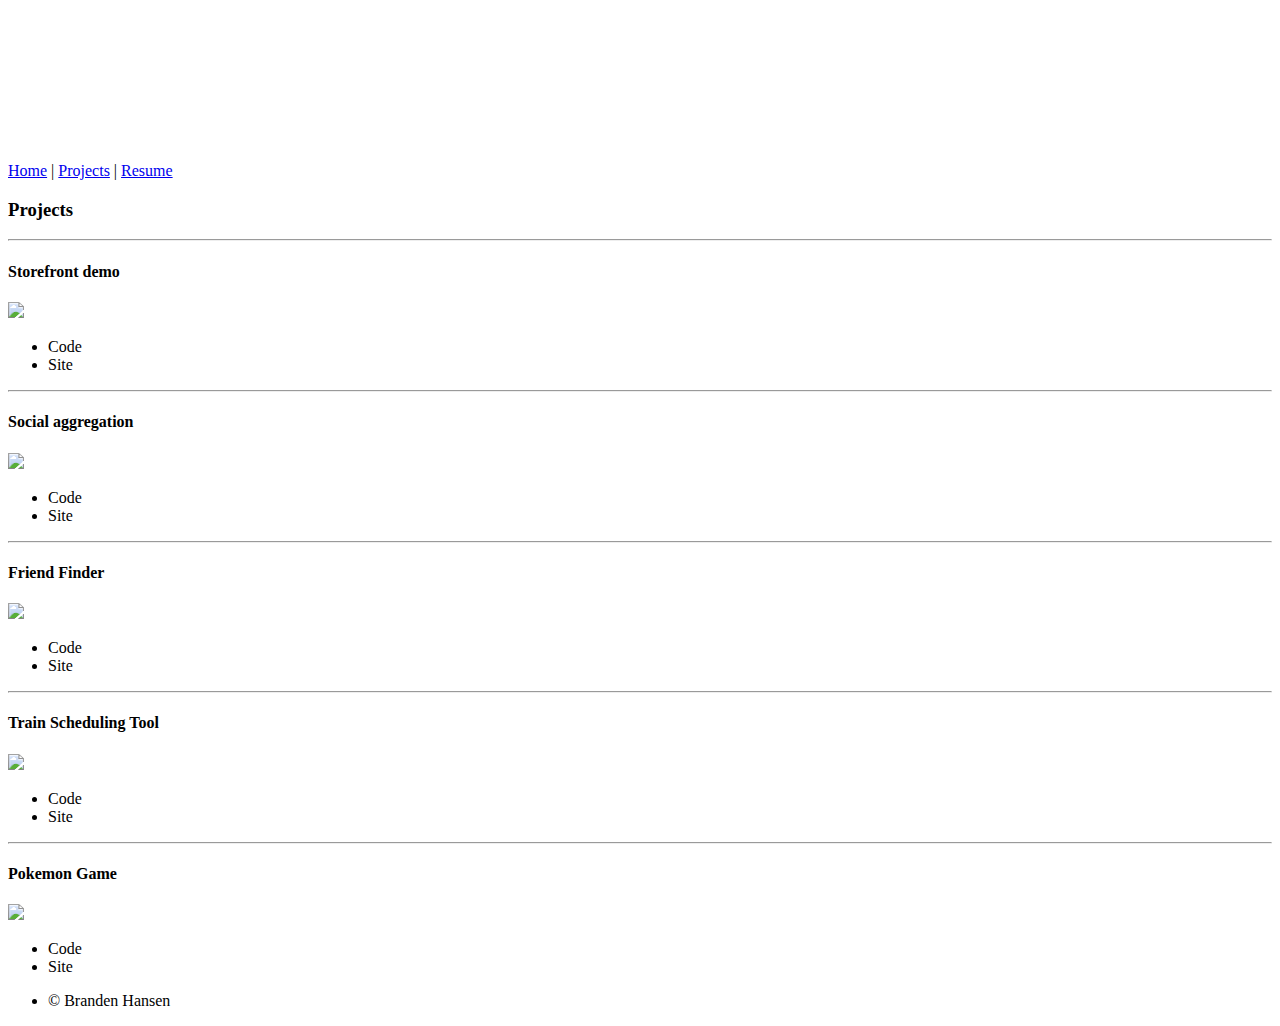
==== projects.html @ 68c84ddf "Massive revamp of portfolio page" ====
<!DOCTYPE HTML>
<html>
	<head>
		<title>Design with Code.</title>
		<meta charset="utf-8" />
		<meta name="viewport" content="width=device-width, initial-scale=1, user-scalable=no" />
		<link rel="stylesheet" href="../assets/css/main.css" />
		<link rel="stylesheet" href="../assets/css/css.css" />
		<noscript><link rel="stylesheet" href="../assets/css/noscript.css" /></noscript>
	</head>
	<body class="is-preload">
		<div class="background_video">
			<video loop muted autoplay poster="../images/videoframe.jpg" class="fullscreen-bg__video">
				<source src="../images/waves.mp4" type="video/mp4">
			</video>
		</div>
		<!-- Wrapper -->
		
					<div id="wrapper">
						
						<section id="projects">
							<div id="wrapper">
							<section id="navigation">
								<nav id="navLink">
									<a href="../index.html">Home</a> | 
									<a href="./projects.html">Projects</a> | 
									<a href="./resume.html">Resume</a> 
								
								</nav>
							</section>
						</div>
							<h3>Projects</h3>
							<hr/>
							<h4>Storefront demo</h4>
                            <a href="https://ecommercesitedemo.herokuapp.com/">
                                <img id="screenshot" src="../images/ecommerce.png">
							</a>
							<ul class="icons">
								<li><a href="https://github.com/bchansen123/storePage" class="icon fa-file-code"></a>Code</li>
								<li><a href="https://ecommercesitedemo.herokuapp.com/" class="icon fa-eye"></a>Site</li>
							</ul>
                            <hr/>
							<h4>Social aggregation</h4>
                            <a href="/project_1">
                                <img id="screenshot" src="../images/social.png">
							</a>
							<ul class="icons">
								<li><a href="https://github.com/bchansen123/project_1" class="icon fa-file-code"></a>Code</li>
								<li><a href="/project_1" class="icon fa-eye"></a>Site</li>
							</ul>
                            <hr/>
							<h4>Friend Finder</h4>
                            <a href="https://damp-retreat-62731.herokuapp.com/friends">
                                <img id="screenshot" src="../images/survey.png">
							</a>
							<ul class="icons">
								<li><a href="https://github.com/bchansen123/friendFinder" class="icon fa-file-code"></a>Code</li>
								<li><a href="https://damp-retreat-62731.herokuapp.com/friends" class="icon fa-eye"></a>Site</li>
							</ul>
                            <hr/>
                            
                            <h4>Train Scheduling Tool</h4>
                            <a href="/train_tracker">
                                <img id="screenshot" src="../images/train.png">
							</a>
							<ul class="icons">
								<li><a href="https://github.com/bchansen123/train_tracker" class="icon fa-file-code"></a>Code</li>
								<li><a href="/train_tracker" class="icon fa-eye"></a>Site</li>
							</ul>
                            <hr/>
                            <h4>Pokemon Game</h4>
                            <a href="/unit-4-game">
                            <img id="screenshot" src="../images/pokemon.png">
							</a>
							<ul class="icons">
								<li><a href="https://github.com/bchansen123/unit-4-game" class="icon fa-file-code"></a>Code</li>
								<li><a href="/unit-4-game" class="icon fa-eye"></a>Site</li>
							</ul>
						</section>
					</div>
					
				<!-- Footer -->
					<footer id="footer">
						<ul class="copyright">
							<li>&copy; Branden Hansen</li>
						</ul>
					</footer>

			</div>
			

		<!-- Scripts -->
			<script>
				if ('addEventListener' in window) {
					window.addEventListener('load', function() { document.body.className = document.body.className.replace(/\bis-preload\b/, ''); });
					document.body.className += (navigator.userAgent.match(/(MSIE|rv:11\.0)/) ? ' is-ie' : '');
				}
			</script>

	</body>
</html>
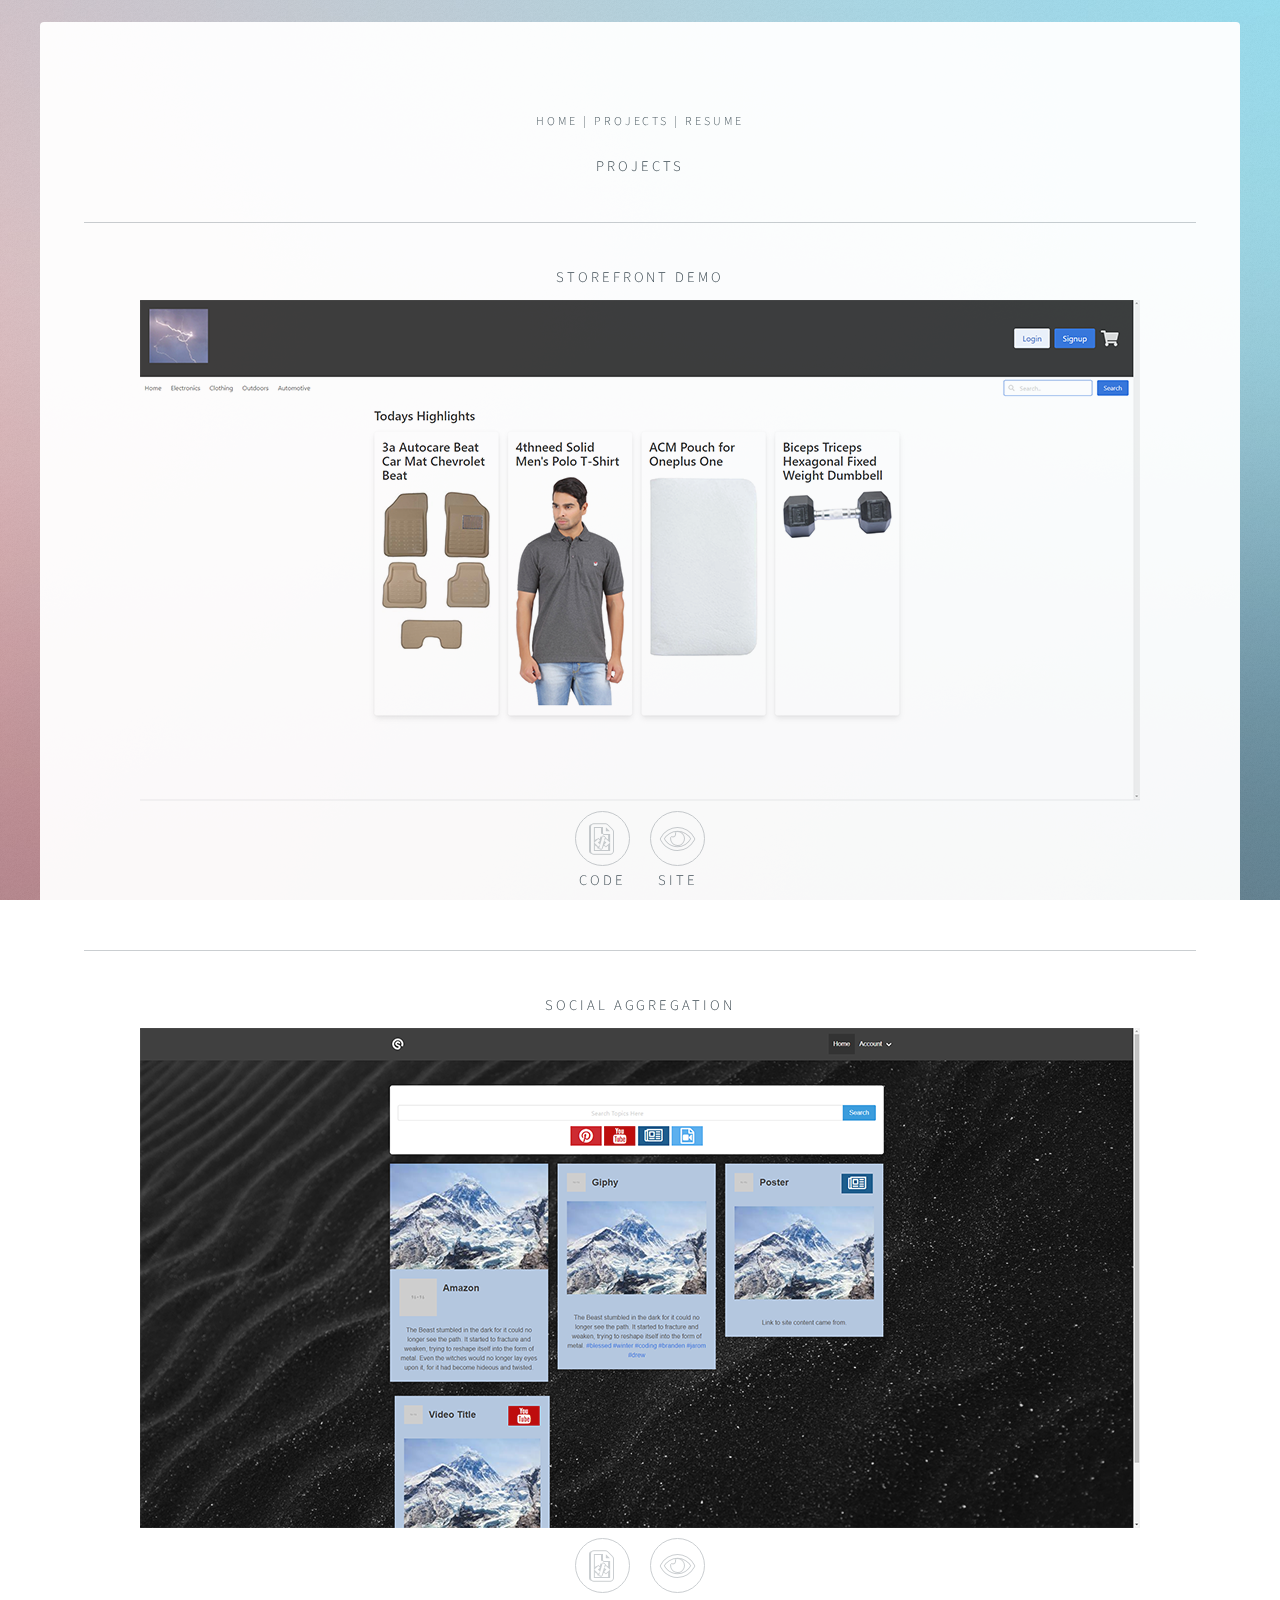
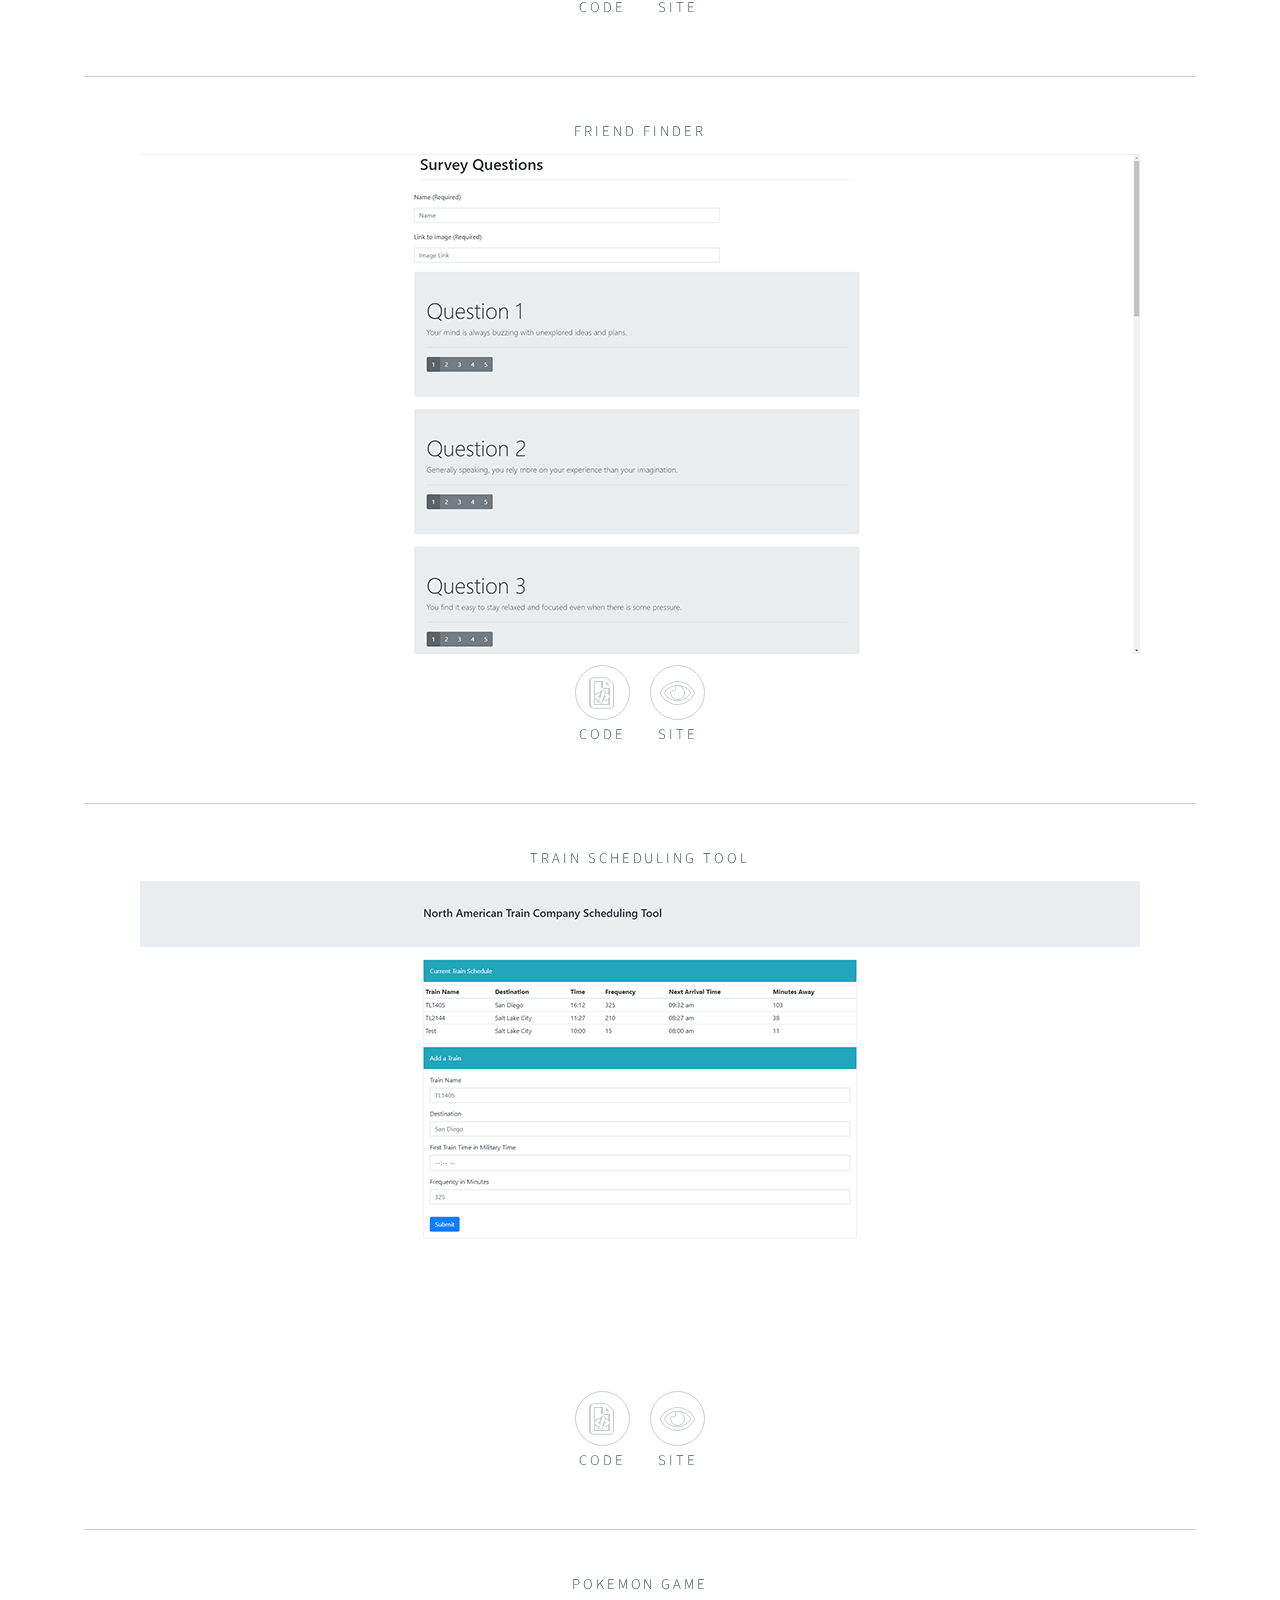
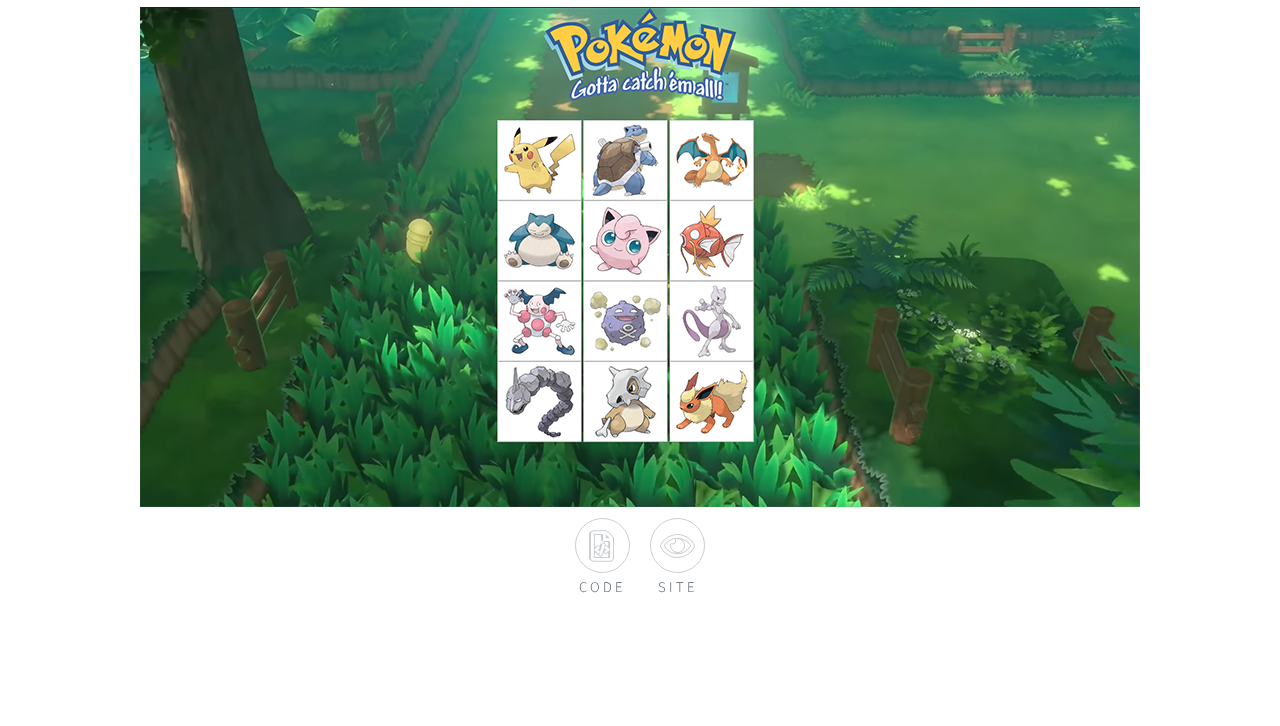
==== commit 16bb76e8: "Restructured files for github pages" ====
--- a/projects.html
+++ b/projects.html
@@ -4,14 +4,14 @@
 		<title>Design with Code.</title>
 		<meta charset="utf-8" />
 		<meta name="viewport" content="width=device-width, initial-scale=1, user-scalable=no" />
-		<link rel="stylesheet" href="../assets/css/main.css" />
-		<link rel="stylesheet" href="../assets/css/css.css" />
-		<noscript><link rel="stylesheet" href="../assets/css/noscript.css" /></noscript>
+		<link rel="stylesheet" href="./assets/css/main.css" />
+		<link rel="stylesheet" href="./assets/css/css.css" />
+		<noscript><link rel="stylesheet" href="./assets/css/noscript.css" /></noscript>
 	</head>
 	<body class="is-preload">
 		<div class="background_video">
-			<video loop muted autoplay poster="../images/videoframe.jpg" class="fullscreen-bg__video">
-				<source src="../images/waves.mp4" type="video/mp4">
+			<video loop muted autoplay poster="./images/videoframe.jpg" class="fullscreen-bg__video">
+				<source src="./images/waves.mp4" type="video/mp4">
 			</video>
 		</div>
 		<!-- Wrapper -->
@@ -22,7 +22,7 @@
 							<div id="wrapper">
 							<section id="navigation">
 								<nav id="navLink">
-									<a href="../index.html">Home</a> | 
+									<a href="./index.html">Home</a> | 
 									<a href="./projects.html">Projects</a> | 
 									<a href="./resume.html">Resume</a> 
 								
@@ -33,7 +33,7 @@
 							<hr/>
 							<h4>Storefront demo</h4>
                             <a href="https://ecommercesitedemo.herokuapp.com/">
-                                <img id="screenshot" src="../images/ecommerce.png">
+                                <img id="screenshot" src="./images/ecommerce.png">
 							</a>
 							<ul class="icons">
 								<li><a href="https://github.com/bchansen123/storePage" class="icon fa-file-code"></a>Code</li>
@@ -42,7 +42,7 @@
                             <hr/>
 							<h4>Social aggregation</h4>
                             <a href="/project_1">
-                                <img id="screenshot" src="../images/social.png">
+                                <img id="screenshot" src="./images/social.png">
 							</a>
 							<ul class="icons">
 								<li><a href="https://github.com/bchansen123/project_1" class="icon fa-file-code"></a>Code</li>
@@ -51,7 +51,7 @@
                             <hr/>
 							<h4>Friend Finder</h4>
                             <a href="https://damp-retreat-62731.herokuapp.com/friends">
-                                <img id="screenshot" src="../images/survey.png">
+                                <img id="screenshot" src="./images/survey.png">
 							</a>
 							<ul class="icons">
 								<li><a href="https://github.com/bchansen123/friendFinder" class="icon fa-file-code"></a>Code</li>
@@ -61,7 +61,7 @@
                             
                             <h4>Train Scheduling Tool</h4>
                             <a href="/train_tracker">
-                                <img id="screenshot" src="../images/train.png">
+                                <img id="screenshot" src="./images/train.png">
 							</a>
 							<ul class="icons">
 								<li><a href="https://github.com/bchansen123/train_tracker" class="icon fa-file-code"></a>Code</li>
@@ -70,7 +70,7 @@
                             <hr/>
                             <h4>Pokemon Game</h4>
                             <a href="/unit-4-game">
-                            <img id="screenshot" src="../images/pokemon.png">
+                            <img id="screenshot" src="./images/pokemon.png">
 							</a>
 							<ul class="icons">
 								<li><a href="https://github.com/bchansen123/unit-4-game" class="icon fa-file-code"></a>Code</li>
--- a/assets/css/main.css
+++ b/assets/css/main.css
@@ -0,0 +1,1057 @@
+@import url(fontawesome-all.min.css);
+@import url("https://fonts.googleapis.com/css?family=Source+Sans+Pro:300");
+
+/*
+	Identity by HTML5 UP
+	html5up.net | @ajlkn
+	Free for personal and commercial use under the CCA 3.0 license (html5up.net/license)
+*/
+
+/* Icon (alt) */
+
+	html, body, div, span, applet, object,
+	iframe, h1, h2, h3, h4, h5, h6, p, blockquote,
+	pre, a, abbr, acronym, address, big, cite,
+	code, del, dfn, em, img, ins, kbd, q, s, samp,
+	small, strike, strong, sub, sup, tt, var, b,
+	u, i, center, dl, dt, dd, ol, ul, li, fieldset,
+	form, label, legend, table, caption, tbody,
+	tfoot, thead, tr, th, td, article, aside,
+	canvas, details, embed, figure, figcaption,
+	footer, header, hgroup, menu, nav, output, ruby,
+	section, summary, time, mark, audio, video {
+		margin: 0;
+		padding: 0;
+		border: 0;
+		font-size: 100%;
+		font: inherit;
+		vertical-align: baseline;
+	}
+
+	article, aside, details, figcaption, figure,
+	footer, header, hgroup, menu, nav, section {
+		display: block;
+	}
+
+	body {
+		line-height: 1;
+	}
+
+	ol, ul {
+		list-style: none;
+	}
+
+	blockquote, q {
+		quotes: none;
+	}
+
+		blockquote:before, blockquote:after, q:before, q:after {
+			content: '';
+			content: none;
+		}
+
+	table {
+		border-collapse: collapse;
+		border-spacing: 0;
+	}
+
+	body {
+		-webkit-text-size-adjust: none;
+	}
+
+	mark {
+		background-color: transparent;
+		color: inherit;
+	}
+
+	input::-moz-focus-inner {
+		border: 0;
+		padding: 0;
+	}
+
+	input, select, textarea {
+		-moz-appearance: none;
+		-webkit-appearance: none;
+		-ms-appearance: none;
+		appearance: none;
+	}
+
+/* Basic */
+
+	@media screen and (max-width: 480px) {
+
+		html, body {
+			min-width: 320px;
+		}
+
+	}
+
+	html {
+		box-sizing: border-box;
+	}
+
+	*, *:before, *:after {
+		box-sizing: inherit;
+	}
+
+	body.is-preload *, body.is-preload *:before, body.is-preload *:after {
+		-moz-animation: none !important;
+		-webkit-animation: none !important;
+		-ms-animation: none !important;
+		animation: none !important;
+		-moz-transition: none !important;
+		-webkit-transition: none !important;
+		-ms-transition: none !important;
+		transition: none !important;
+	}
+
+	html {
+		height: 100%;
+	}
+
+	body {
+		height: 100%;
+		background-color: #ffffff;
+		background-image: url("images/overlay.png"), -moz-linear-gradient(60deg, rgba(255, 165, 150, 0.5) 5%, rgba(0, 228, 255, 0.35)), url("../../images/bg.jpg");
+		background-image: url("images/overlay.png"), -webkit-linear-gradient(60deg, rgba(255, 165, 150, 0.5) 5%, rgba(0, 228, 255, 0.35)), url("../../images/bg.jpg");
+		background-image: url("images/overlay.png"), -ms-linear-gradient(60deg, rgba(255, 165, 150, 0.5) 5%, rgba(0, 228, 255, 0.35)), url("../../images/bg.jpg");
+		background-image: url("images/overlay.png"), linear-gradient(60deg, rgba(255, 165, 150, 0.5) 5%, rgba(0, 228, 255, 0.35)), url("../../images/bg.jpg");
+		background-repeat: repeat,			no-repeat,			no-repeat;
+		background-size: 100px 100px, cover,				cover;
+		background-position: top left,		center center,		bottom center;
+		background-attachment: fixed,			fixed,				fixed;
+	}
+
+		body:after {
+			content: '';
+			display: block;
+			position: fixed;
+			top: 0;
+			left: 0;
+			width: 100%;
+			height: inherit;
+			opacity: 0;
+			z-index: 1;
+			background-color: #ffffff;
+			background-image: url("images/overlay.png"), -moz-linear-gradient(60deg, rgba(255, 165, 150, 0.5) 5%, rgba(0, 228, 255, 0.35));
+			background-image: url("images/overlay.png"), -webkit-linear-gradient(60deg, rgba(255, 165, 150, 0.5) 5%, rgba(0, 228, 255, 0.35));
+			background-image: url("images/overlay.png"), -ms-linear-gradient(60deg, rgba(255, 165, 150, 0.5) 5%, rgba(0, 228, 255, 0.35));
+			background-image: url("images/overlay.png"), linear-gradient(60deg, rgba(255, 165, 150, 0.5) 5%, rgba(0, 228, 255, 0.35));
+			background-repeat: repeat,			no-repeat;
+			background-size: 100px 100px, cover;
+			background-position: top left,		center center;
+			-moz-transition: opacity 1.75s ease-out;
+			-webkit-transition: opacity 1.75s ease-out;
+			-ms-transition: opacity 1.75s ease-out;
+			transition: opacity 1.75s ease-out;
+		}
+
+		body.is-preload:after {
+			opacity: 1;
+		}
+
+/* Type */
+
+	body, input, select, textarea {
+		color: #414f57;
+		font-family: "Source Sans Pro", Helvetica, sans-serif;
+		font-size: 14pt;
+		font-weight: 300;
+		line-height: 2;
+		letter-spacing: 0.2em;
+		text-transform: uppercase;
+	}
+
+		@media screen and (max-width: 1680px) {
+
+			body, input, select, textarea {
+				font-size: 11pt;
+			}
+
+		}
+
+		@media screen and (max-width: 480px) {
+
+			body, input, select, textarea {
+				font-size: 10pt;
+				line-height: 1.75;
+			}
+
+		}
+
+	a {
+		-moz-transition: color 0.2s ease, border-color 0.2s ease;
+		-webkit-transition: color 0.2s ease, border-color 0.2s ease;
+		-ms-transition: color 0.2s ease, border-color 0.2s ease;
+		transition: color 0.2s ease, border-color 0.2s ease;
+		color: inherit;
+		text-decoration: none;
+	}
+
+		a:before {
+			-moz-transition: color 0.2s ease, text-shadow 0.2s ease;
+			-webkit-transition: color 0.2s ease, text-shadow 0.2s ease;
+			-ms-transition: color 0.2s ease, text-shadow 0.2s ease;
+			transition: color 0.2s ease, text-shadow 0.2s ease;
+		}
+
+		a:hover {
+			color: #ff7496;
+		}
+
+	strong, b {
+		color: #313f47;
+	}
+
+	em, i {
+		font-style: italic;
+	}
+
+	p {
+		margin: 0 0 1.5em 0;
+	}
+
+	h1, h2, h3, h4, h5, h6 {
+		color: #313f47;
+		line-height: 1.5;
+		margin: 0 0 0.75em 0;
+	}
+
+		h1 a, h2 a, h3 a, h4 a, h5 a, h6 a {
+			color: inherit;
+			text-decoration: none;
+		}
+
+	h1 {
+		font-size: 1.85em;
+		letter-spacing: 0.22em;
+		margin: 0 0 0.525em 0;
+	}
+
+	h2 {
+		font-size: 1.25em;
+	}
+
+	h3 {
+		font-size: 1em;
+	}
+
+	h4 {
+		font-size: 1em;
+	}
+
+	h5 {
+		font-size: 1em;
+	}
+
+	h6 {
+		font-size: 1em;
+	}
+
+	@media screen and (max-width: 480px) {
+
+		h1 {
+			font-size: 1.65em;
+		}
+
+	}
+
+	sub {
+		font-size: 0.8em;
+		position: relative;
+		top: 0.5em;
+	}
+
+	sup {
+		font-size: 0.8em;
+		position: relative;
+		top: -0.5em;
+	}
+
+	hr {
+		border: 0;
+		border-bottom: solid 1px #c8cccf;
+		margin: 3em 0;
+	}
+
+/* Form */
+
+	form {
+		margin: 0 0 1.5em 0;
+	}
+
+		form > :last-child {
+			margin-bottom: 0;
+		}
+
+		form > .fields {
+			display: -moz-flex;
+			display: -webkit-flex;
+			display: -ms-flex;
+			display: flex;
+			-moz-flex-wrap: wrap;
+			-webkit-flex-wrap: wrap;
+			-ms-flex-wrap: wrap;
+			flex-wrap: wrap;
+			width: calc(100% + 2.25em);
+			margin: -1.125em 0 1.5em -1.125em;
+		}
+
+			form > .fields > .field {
+				-moz-flex-grow: 0;
+				-webkit-flex-grow: 0;
+				-ms-flex-grow: 0;
+				flex-grow: 0;
+				-moz-flex-shrink: 0;
+				-webkit-flex-shrink: 0;
+				-ms-flex-shrink: 0;
+				flex-shrink: 0;
+				padding: 1.125em 0 0 1.125em;
+				width: calc(100% - 1.125em);
+			}
+
+				form > .fields > .field.half {
+					width: calc(50% - 0.5625em);
+				}
+
+				form > .fields > .field.third {
+					width: calc(100%/3 - 0.375em);
+				}
+
+				form > .fields > .field.quarter {
+					width: calc(25% - 0.28125em);
+				}
+
+		@media screen and (max-width: 480px) {
+
+			form > .fields {
+				width: calc(100% + 2.25em);
+				margin: -1.125em 0 1.5em -1.125em;
+			}
+
+				form > .fields > .field {
+					padding: 1.125em 0 0 1.125em;
+					width: calc(100% - 1.125em);
+				}
+
+					form > .fields > .field.half {
+						width: calc(100% - 1.125em);
+					}
+
+					form > .fields > .field.third {
+						width: calc(100% - 1.125em);
+					}
+
+					form > .fields > .field.quarter {
+						width: calc(100% - 1.125em);
+					}
+
+		}
+
+	label {
+		color: #313f47;
+		display: block;
+		font-size: 0.9em;
+		margin: 0 0 0.75em 0;
+	}
+
+	input[type="text"],
+	input[type="password"],
+	input[type="email"],
+	input[type="tel"],
+	select,
+	textarea {
+		-moz-appearance: none;
+		-webkit-appearance: none;
+		-ms-appearance: none;
+		appearance: none;
+		border-radius: 4px;
+		border: solid 1px #c8cccf;
+		color: inherit;
+		display: block;
+		outline: 0;
+		padding: 0 1em;
+		text-decoration: none;
+		width: 100%;
+	}
+
+		input[type="text"]:invalid,
+		input[type="password"]:invalid,
+		input[type="email"]:invalid,
+		input[type="tel"]:invalid,
+		select:invalid,
+		textarea:invalid {
+			box-shadow: none;
+		}
+
+		input[type="text"]:focus,
+		input[type="password"]:focus,
+		input[type="email"]:focus,
+		input[type="tel"]:focus,
+		select:focus,
+		textarea:focus {
+			border-color: #ff7496;
+		}
+
+	select {
+		background-image: url("data:image/svg+xml;charset=utf8,%3Csvg xmlns='http://www.w3.org/2000/svg' width='40' height='40' preserveAspectRatio='none' viewBox='0 0 40 40'%3E%3Cpath d='M9.4,12.3l10.4,10.4l10.4-10.4c0.2-0.2,0.5-0.4,0.9-0.4c0.3,0,0.6,0.1,0.9,0.4l3.3,3.3c0.2,0.2,0.4,0.5,0.4,0.9 c0,0.4-0.1,0.6-0.4,0.9L20.7,31.9c-0.2,0.2-0.5,0.4-0.9,0.4c-0.3,0-0.6-0.1-0.9-0.4L4.3,17.3c-0.2-0.2-0.4-0.5-0.4-0.9 c0-0.4,0.1-0.6,0.4-0.9l3.3-3.3c0.2-0.2,0.5-0.4,0.9-0.4S9.1,12.1,9.4,12.3z' fill='%23c8cccf' /%3E%3C/svg%3E");
+		background-size: 1.25rem;
+		background-repeat: no-repeat;
+		background-position: calc(100% - 1rem) center;
+		height: 2.75em;
+		padding-right: 2.75em;
+		text-overflow: ellipsis;
+	}
+
+		select option {
+			color: #313f47;
+			background: #ffffff;
+		}
+
+		select:focus::-ms-value {
+			background-color: transparent;
+		}
+
+		select::-ms-expand {
+			display: none;
+		}
+
+	input[type="text"],
+	input[type="password"],
+	input[type="email"],
+	select {
+		height: 2.75em;
+	}
+
+	textarea {
+		padding: 0.75em 1em;
+	}
+
+	input[type="checkbox"],
+	input[type="radio"] {
+		-moz-appearance: none;
+		-webkit-appearance: none;
+		-ms-appearance: none;
+		appearance: none;
+		display: block;
+		float: left;
+		margin-right: -2em;
+		opacity: 0;
+		width: 1em;
+		z-index: -1;
+	}
+
+		input[type="checkbox"] + label,
+		input[type="radio"] + label {
+			text-decoration: none;
+			color: #414f57;
+			cursor: pointer;
+			display: inline-block;
+			font-size: 1em;
+			font-weight: 300;
+			padding-left: 2.4em;
+			padding-right: 0.75em;
+			position: relative;
+		}
+
+			input[type="checkbox"] + label:before,
+			input[type="radio"] + label:before {
+				-moz-osx-font-smoothing: grayscale;
+				-webkit-font-smoothing: antialiased;
+				display: inline-block;
+				font-style: normal;
+				font-variant: normal;
+				text-rendering: auto;
+				line-height: 1;
+				text-transform: none !important;
+				font-family: 'Font Awesome 5 Free';
+				font-weight: 900;
+			}
+
+			input[type="checkbox"] + label:before,
+			input[type="radio"] + label:before {
+				border-radius: 4px;
+				border: solid 1px #c8cccf;
+				content: '';
+				display: inline-block;
+				font-size: 0.8em;
+				height: 2.0625em;
+				left: 0;
+				line-height: 2.0625em;
+				position: absolute;
+				text-align: center;
+				top: 0.15em;
+				width: 2.0625em;
+			}
+
+		input[type="checkbox"]:checked + label:before,
+		input[type="radio"]:checked + label:before {
+			color: #ff7496;
+			content: '\f00c';
+		}
+
+		input[type="checkbox"]:focus + label:before,
+		input[type="radio"]:focus + label:before {
+			border-color: #ff7496;
+		}
+
+	input[type="checkbox"] + label:before {
+		border-radius: 4px;
+	}
+
+	input[type="radio"] + label:before {
+		border-radius: 100%;
+	}
+
+	::-webkit-input-placeholder {
+		color: #616f77 !important;
+		opacity: 1.0;
+	}
+
+	:-moz-placeholder {
+		color: #616f77 !important;
+		opacity: 1.0;
+	}
+
+	::-moz-placeholder {
+		color: #616f77 !important;
+		opacity: 1.0;
+	}
+
+	:-ms-input-placeholder {
+		color: #616f77 !important;
+		opacity: 1.0;
+	}
+
+/* Icon */
+
+	.icon {
+		text-decoration: none;
+		position: relative;
+		border-bottom: none;
+	}
+
+		.icon:before {
+			-moz-osx-font-smoothing: grayscale;
+			-webkit-font-smoothing: antialiased;
+			display: inline-block;
+			font-style: normal;
+			font-variant: normal;
+			text-rendering: auto;
+			line-height: 1;
+			text-transform: none !important;
+			font-family: 'Font Awesome 5 Free';
+			font-weight: 400;
+		}
+
+		.icon > .label {
+			display: none;
+		}
+
+		.icon:before {
+			line-height: inherit;
+		}
+
+		.icon.solid:before {
+			font-weight: 900;
+		}
+
+		.icon.brands:before {
+			font-family: 'Font Awesome 5 Brands';
+		}
+
+/* List */
+
+	ol {
+		list-style: decimal;
+		margin: 0 0 1.5em 0;
+		padding-left: 1.25em;
+	}
+
+		ol li {
+			padding-left: 0.25em;
+		}
+
+	ul {
+		list-style: disc;
+		margin: 0 0 1.5em 0;
+		padding-left: 1em;
+	}
+
+		ul li {
+			padding-left: 0.5em;
+		}
+
+		ul.alt {
+			list-style: none;
+			padding-left: 0;
+		}
+
+			ul.alt li {
+				border-top: solid 1px #c8cccf;
+				padding: 0.5em 0;
+			}
+
+				ul.alt li:first-child {
+					border-top: 0;
+					padding-top: 0;
+				}
+
+	dl {
+		margin: 0 0 1.5em 0;
+	}
+
+		dl dt {
+			display: block;
+			margin: 0 0 0.75em 0;
+		}
+
+		dl dd {
+			margin-left: 1.5em;
+		}
+
+/* Actions */
+
+	ul.actions {
+		display: -moz-flex;
+		display: -webkit-flex;
+		display: -ms-flex;
+		display: flex;
+		cursor: default;
+		list-style: none;
+		margin-left: -0.75em;
+		padding-left: 0;
+	}
+
+		ul.actions li {
+			padding: 0 0 0 0.75em;
+			vertical-align: middle;
+		}
+
+		ul.actions.special {
+			-moz-justify-content: center;
+			-webkit-justify-content: center;
+			-ms-justify-content: center;
+			justify-content: center;
+			width: 100%;
+			margin-left: 0;
+		}
+
+			ul.actions.special li:first-child {
+				padding-left: 0;
+			}
+
+		ul.actions.stacked {
+			-moz-flex-direction: column;
+			-webkit-flex-direction: column;
+			-ms-flex-direction: column;
+			flex-direction: column;
+			margin-left: 0;
+		}
+
+			ul.actions.stacked li {
+				padding: 0.975em 0 0 0;
+			}
+
+				ul.actions.stacked li:first-child {
+					padding-top: 0;
+				}
+
+		ul.actions.fit {
+			width: calc(100% + 0.75em);
+		}
+
+			ul.actions.fit li {
+				-moz-flex-grow: 1;
+				-webkit-flex-grow: 1;
+				-ms-flex-grow: 1;
+				flex-grow: 1;
+				-moz-flex-shrink: 1;
+				-webkit-flex-shrink: 1;
+				-ms-flex-shrink: 1;
+				flex-shrink: 1;
+				width: 100%;
+			}
+
+				ul.actions.fit li > * {
+					width: 100%;
+				}
+
+			ul.actions.fit.stacked {
+				width: 100%;
+			}
+
+		@media screen and (max-width: 480px) {
+
+			ul.actions:not(.fixed) {
+				-moz-flex-direction: column;
+				-webkit-flex-direction: column;
+				-ms-flex-direction: column;
+				flex-direction: column;
+				margin-left: 0;
+				width: 100% !important;
+			}
+
+				ul.actions:not(.fixed) li {
+					-moz-flex-grow: 1;
+					-webkit-flex-grow: 1;
+					-ms-flex-grow: 1;
+					flex-grow: 1;
+					-moz-flex-shrink: 1;
+					-webkit-flex-shrink: 1;
+					-ms-flex-shrink: 1;
+					flex-shrink: 1;
+					padding: 0.75em 0 0 0;
+					text-align: center;
+					width: 100%;
+				}
+
+					ul.actions:not(.fixed) li > * {
+						width: 100%;
+					}
+
+					ul.actions:not(.fixed) li:first-child {
+						padding-top: 0;
+					}
+
+					ul.actions:not(.fixed) li input[type="submit"],
+					ul.actions:not(.fixed) li input[type="reset"],
+					ul.actions:not(.fixed) li input[type="button"],
+					ul.actions:not(.fixed) li button,
+					ul.actions:not(.fixed) li .button {
+						width: 100%;
+					}
+
+						ul.actions:not(.fixed) li input[type="submit"].icon:before,
+						ul.actions:not(.fixed) li input[type="reset"].icon:before,
+						ul.actions:not(.fixed) li input[type="button"].icon:before,
+						ul.actions:not(.fixed) li button.icon:before,
+						ul.actions:not(.fixed) li .button.icon:before {
+							margin-left: -0.5rem;
+						}
+
+		}
+
+/* Icons */
+
+	ul.icons {
+		cursor: default;
+		list-style: none;
+		padding-left: 0;
+		margin-top: -0.675em;
+	}
+
+		ul.icons li {
+			display: inline-block;
+			padding: 0.675em 0.5em;
+		}
+
+			ul.icons li a {
+				text-decoration: none;
+				position: relative;
+				display: block;
+				width: 3.75em;
+				height: 3.75em;
+				border-radius: 100%;
+				border: solid 1px #c8cccf;
+				line-height: 3.75em;
+				overflow: hidden;
+				text-align: center;
+				text-indent: 3.75em;
+				white-space: nowrap;
+			}
+
+				ul.icons li a:before {
+					-moz-osx-font-smoothing: grayscale;
+					-webkit-font-smoothing: antialiased;
+					display: inline-block;
+					font-style: normal;
+					font-variant: normal;
+					text-rendering: auto;
+					line-height: 1;
+					text-transform: none !important;
+					font-family: 'Font Awesome 5 Free';
+					font-weight: 400;
+				}
+
+				ul.icons li a:before {
+					color: #ffffff;
+					text-shadow: 1.25px 0px 0px #c8cccf, -1.25px 0px 0px #c8cccf, 0px 1.25px 0px #c8cccf, 0px -1.25px 0px #c8cccf;
+				}
+
+				ul.icons li a:hover:before {
+					text-shadow: 1.25px 0px 0px #ff7496, -1.25px 0px 0px #ff7496, 0px 1.25px 0px #ff7496, 0px -1.25px 0px #ff7496;
+				}
+
+				ul.icons li a:before {
+					position: absolute;
+					top: 0;
+					left: 0;
+					width: inherit;
+					height: inherit;
+					font-size: 1.85rem;
+					line-height: inherit;
+					text-align: center;
+					text-indent: 0;
+				}
+
+				ul.icons li a:hover {
+					border-color: #ff7496;
+				}
+
+		@media screen and (max-width: 480px) {
+
+			ul.icons li a:before {
+				font-size: 1.5rem;
+			}
+
+		}
+
+/* Button */
+
+	input[type="submit"],
+	input[type="reset"],
+	input[type="button"],
+	button,
+	.button {
+		-moz-appearance: none;
+		-webkit-appearance: none;
+		-ms-appearance: none;
+		appearance: none;
+		-moz-transition: background-color 0.2s ease-in-out, border-color 0.2s ease-in-out, color 0.2s ease-in-out;
+		-webkit-transition: background-color 0.2s ease-in-out, border-color 0.2s ease-in-out, color 0.2s ease-in-out;
+		-ms-transition: background-color 0.2s ease-in-out, border-color 0.2s ease-in-out, color 0.2s ease-in-out;
+		transition: background-color 0.2s ease-in-out, border-color 0.2s ease-in-out, color 0.2s ease-in-out;
+		display: inline-block;
+		height: 2.75em;
+		line-height: 2.75em;
+		padding: 0 1.5em;
+		background-color: transparent;
+		border-radius: 4px;
+		border: solid 1px #c8cccf;
+		color: #414f57 !important;
+		cursor: pointer;
+		text-align: center;
+		text-decoration: none;
+		white-space: nowrap;
+	}
+
+		input[type="submit"]:hover,
+		input[type="reset"]:hover,
+		input[type="button"]:hover,
+		button:hover,
+		.button:hover {
+			border-color: #ff7496;
+			color: #ff7496 !important;
+		}
+
+		input[type="submit"].icon,
+		input[type="reset"].icon,
+		input[type="button"].icon,
+		button.icon,
+		.button.icon {
+			padding-left: 1.35em;
+		}
+
+			input[type="submit"].icon:before,
+			input[type="reset"].icon:before,
+			input[type="button"].icon:before,
+			button.icon:before,
+			.button.icon:before {
+				margin-right: 0.5em;
+			}
+
+		input[type="submit"].fit,
+		input[type="reset"].fit,
+		input[type="button"].fit,
+		button.fit,
+		.button.fit {
+			width: 100%;
+		}
+
+		input[type="submit"].small,
+		input[type="reset"].small,
+		input[type="button"].small,
+		button.small,
+		.button.small {
+			font-size: 0.8em;
+		}
+
+		input[type="submit"].large,
+		input[type="reset"].large,
+		input[type="button"].large,
+		button.large,
+		.button.large {
+			font-size: 1.35em;
+		}
+
+		input[type="submit"].disabled, input[type="submit"]:disabled,
+		input[type="reset"].disabled,
+		input[type="reset"]:disabled,
+		input[type="button"].disabled,
+		input[type="button"]:disabled,
+		button.disabled,
+		button:disabled,
+		.button.disabled,
+		.button:disabled {
+			pointer-events: none;
+			opacity: 0.5;
+		}
+
+/* Main */
+
+	#main {
+		-moz-transform-origin: 50% 50%;
+		-webkit-transform-origin: 50% 50%;
+		-ms-transform-origin: 50% 50%;
+		transform-origin: 50% 50%;
+		-moz-transform: rotateX(0deg);
+		-webkit-transform: rotateX(0deg);
+		-ms-transform: rotateX(0deg);
+		transform: rotateX(0deg);
+		-moz-transition: opacity 1s ease, -moz-transform 1s ease;
+		-webkit-transition: opacity 1s ease, -webkit-transform 1s ease;
+		-ms-transition: opacity 1s ease, -ms-transform 1s ease;
+		transition: opacity 1s ease, transform 1s ease;
+		padding: 0em 3em 3em 3em ;
+		background: #ffffff;
+		border-radius: 4px;
+		cursor: default;
+		max-width: 100%;
+		opacity: 0.95;
+		position: relative;
+		text-align: center;
+		width: 27em;
+	}
+
+		#main .avatar {
+			position: relative;
+			display: block;
+			margin-bottom: 1.5em;
+		}
+
+			#main .avatar img {
+				display: block;
+				margin: 0 auto;
+				border-radius: 100%;
+				box-shadow: 0 0 0 1.5em #ffffff;
+			}
+
+			#main .avatar:before {
+				content: '';
+				display: block;
+				position: absolute;
+				top: 50%;
+				left: -3em;
+				width: calc(100% + 6em);
+				height: 1px;
+				z-index: -1;
+				background: #c8cccf;
+			}
+
+		@media screen and (max-width: 480px) {
+
+			#main {
+				padding: 4em 2em 2.5em 2em ;
+				width: 100%;
+			}
+
+				#main .avatar:before {
+					left: -2em;
+					width: calc(100% + 4em);
+				}
+
+		}
+
+		body.is-preload #main {
+			-moz-transform: rotateX(15deg);
+			-webkit-transform: rotateX(15deg);
+			-ms-transform: rotateX(15deg);
+			transform: rotateX(15deg);
+			opacity: 0;
+		}
+
+/* Footer */
+
+	#footer {
+		-moz-align-self: -moz-flex-end;
+		-webkit-align-self: -webkit-flex-end;
+		-ms-align-self: -ms-flex-end;
+		align-self: flex-end;
+		width: 100%;
+		padding: 0 0 0 0;
+		color: rgba(255, 255, 255, 0.75);
+		cursor: default;
+		text-align: center;
+	}
+
+		#footer .copyright {
+			margin: 0;
+			padding: 0;
+			font-size: 0.9em;
+			list-style: none;
+		}
+
+			#footer .copyright li {
+				display: inline-block;
+				margin: 0 0 0 0.45em;
+				padding: 0 0 0 0.85em;
+				border-left: solid 1px rgba(255, 255, 255, 0.5);
+				line-height: 1;
+			}
+
+				#footer .copyright li:first-child {
+					border-left: 0;
+				}
+
+/* Wrapper */
+
+	#wrapper {
+		display: -moz-flex;
+		display: -webkit-flex;
+		display: -ms-flex;
+		display: flex;
+		-moz-align-items: center;
+		-webkit-align-items: center;
+		-ms-align-items: center;
+		align-items: center;
+		-moz-justify-content: space-between;
+		-webkit-justify-content: space-between;
+		-ms-justify-content: space-between;
+		justify-content: space-between;
+		-moz-flex-direction: column;
+		-webkit-flex-direction: column;
+		-ms-flex-direction: column;
+		flex-direction: column;
+		-moz-perspective: 1000px;
+		-webkit-perspective: 1000px;
+		-ms-perspective: 1000px;
+		perspective: 1000px;
+		position: relative;
+		min-height: 100%;
+		padding: 1.5em;
+		z-index: 2;
+	}
+
+		#wrapper > * {
+			z-index: 1;
+		}
+
+		#wrapper:before {
+			content: '';
+			display: block;
+		}
+
+		@media screen and (max-width: 360px) {
+
+			#wrapper {
+				padding: 0.75em;
+			}
+
+		}
+
+		body.is-ie #wrapper {
+			height: 100%;
+		}
+
+		--- a/assets/css/css.css
+++ b/assets/css/css.css
@@ -0,0 +1,102 @@
+#screenshot {
+max-width: 100%;
+}
+
+#projects {
+    -moz-transform-origin: 50% 50%;
+    -webkit-transform-origin: 50% 50%;
+    -ms-transform-origin: 50% 50%;
+    transform-origin: 50% 50%;
+    -moz-transform: rotateX(0deg);
+    -webkit-transform: rotateX(0deg);
+    -ms-transform: rotateX(0deg);
+    transform: rotateX(0deg);
+    -moz-transition: opacity 1s ease, -moz-transform 1s ease;
+    -webkit-transition: opacity 1s ease, -webkit-transform 1s ease;
+    -ms-transition: opacity 1s ease, -ms-transform 1s ease;
+    transition: opacity 1s ease, transform 1s ease;
+    padding: 4.5em 3em 3em 3em ;
+    background: #ffffff;
+    border-radius: 4px;
+    cursor: default;
+    max-width: 100%;
+    opacity: 0.95;
+    position: relative;
+    text-align: center;
+    width: 75rem;
+}
+
+.background_video {
+    position: fixed;
+    top: 0;
+    right: 0;
+    bottom: 0;
+    left: 0;
+    overflow: hidden;
+    z-index: -100;
+}
+
+.background_video__video {
+    position: absolute;
+    top: 0;
+    left: 0;
+    width: 100%;
+    height: 100%;
+}
+
+#navigation {
+    -moz-transform-origin: 50% 50%;
+    -webkit-transform-origin: 50% 50%;
+    -ms-transform-origin: 50% 50%;
+    transform-origin: 50% 50%;
+    -moz-transform: rotateX(0deg);
+    -webkit-transform: rotateX(0deg);
+    -ms-transform: rotateX(0deg);
+    transform: rotateX(0deg);
+    -moz-transition: opacity 1s ease, -moz-transform 1s ease;
+    -webkit-transition: opacity 1s ease, -webkit-transform 1s ease;
+    -ms-transition: opacity 1s ease, -ms-transform 1s ease;
+    transition: opacity 1s ease, transform 1s ease;
+    padding: 0em 0em 0em 0em ;
+    background: #ffffff;
+    border-radius: 4px;
+    cursor: default;
+    max-width: 100%;
+    opacity: 0.95;
+    position: relative;
+    text-align: center;
+    width: 100%;
+
+}
+
+#navLink {
+    font-size: 9pt;
+}
+
+#resume {
+    height: 56rem;
+    width: 100%;
+}
+
+#contact {
+    display: -moz-flex;
+    display: -webkit-flex;
+    display: -ms-flex;
+    display: flex;
+    -moz-align-items: center;
+    -webkit-align-items: center;
+    -ms-align-items: center;
+    align-items: center;
+    -moz-flex-direction: column;
+    -webkit-flex-direction: column;
+    -ms-flex-direction: column;
+    flex-direction: column;
+    -moz-perspective: 1000px;
+    -webkit-perspective: 1000px;
+    -ms-perspective: 1000px;
+    perspective: 1000px;
+    position: relative;
+    min-height: 100%;
+    padding: 1.5em;
+    z-index: 2;
+}--- a/assets/css/noscript.css
+++ b/assets/css/noscript.css
@@ -0,0 +1,21 @@
+/*
+	Identity by HTML5 UP
+	html5up.net | @ajlkn
+	Free for personal and commercial use under the CCA 3.0 license (html5up.net/license)
+*/
+
+/* Basic */
+
+	body:after {
+		display: none;
+	}
+
+/* Main */
+
+	#main {
+		-moz-transform: none !important;
+		-webkit-transform: none !important;
+		-ms-transform: none !important;
+		transform: none !important;
+		opacity: 1 !important;
+	}